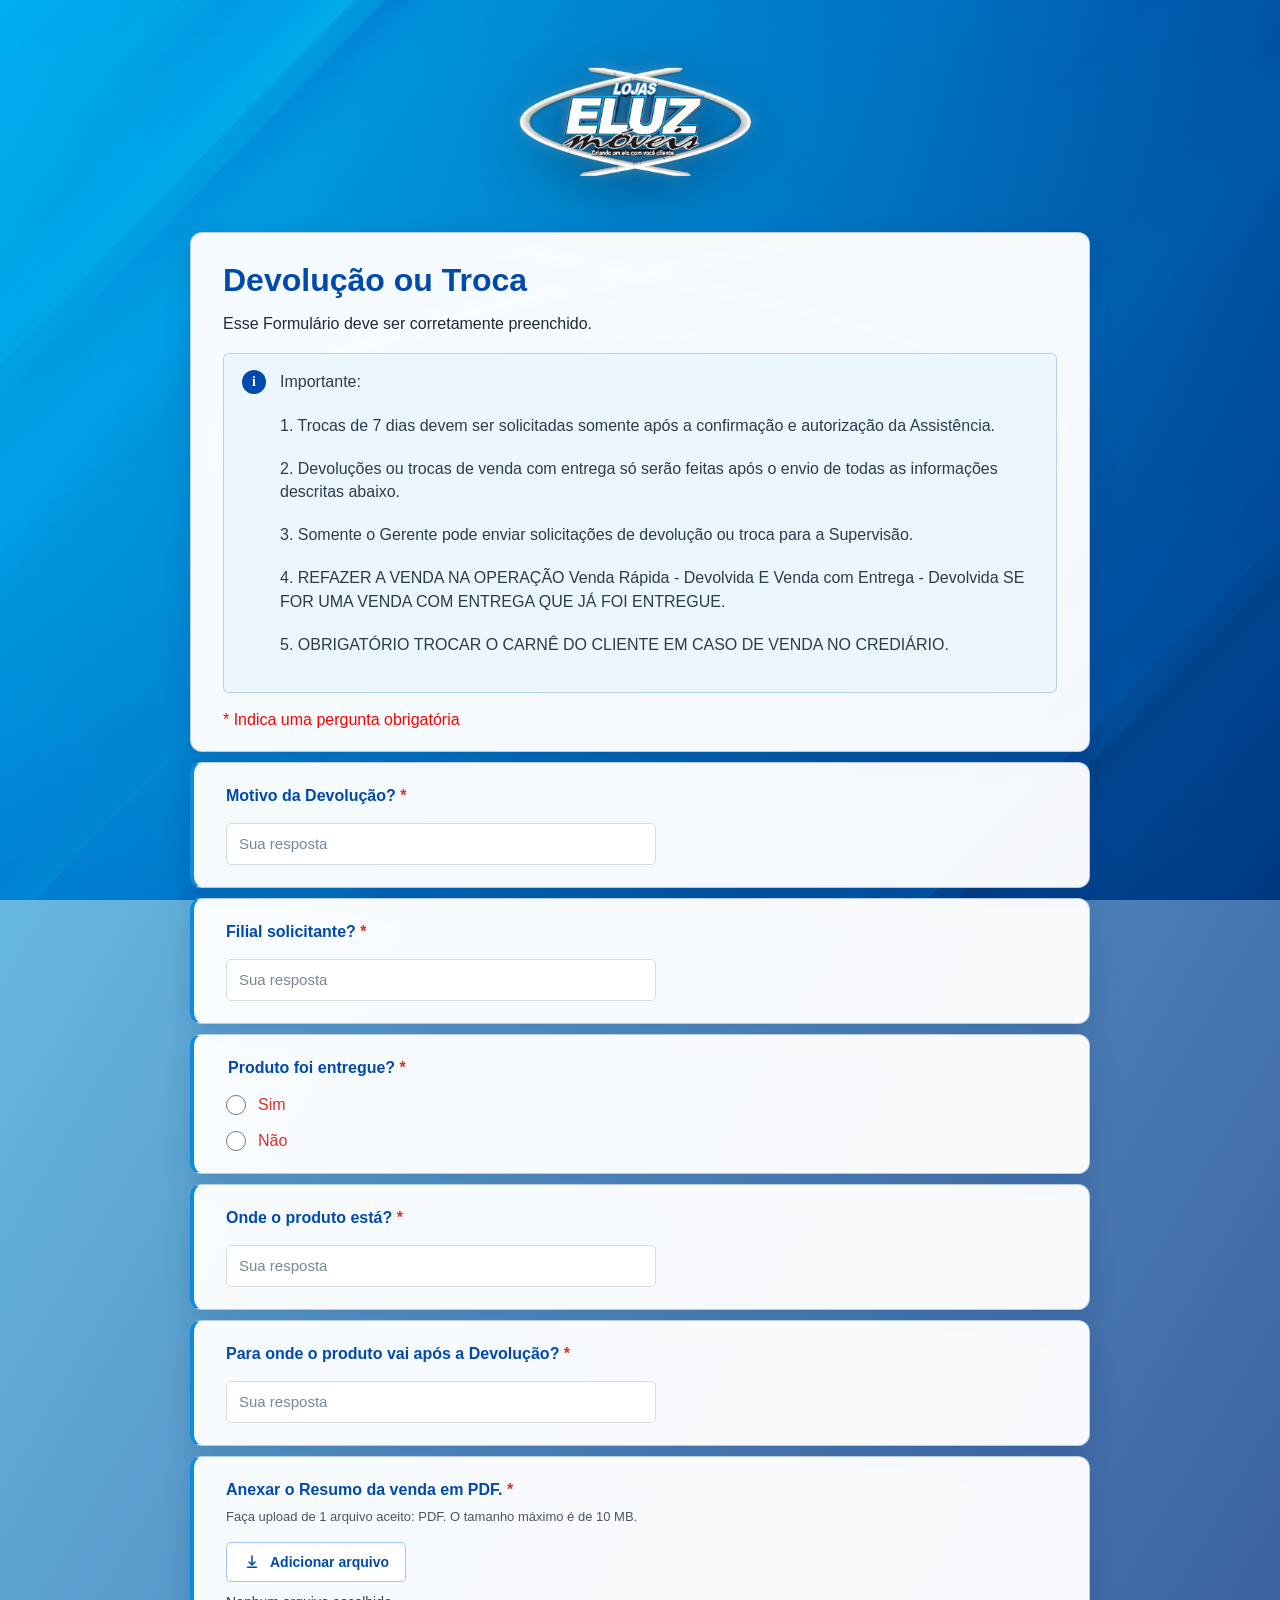
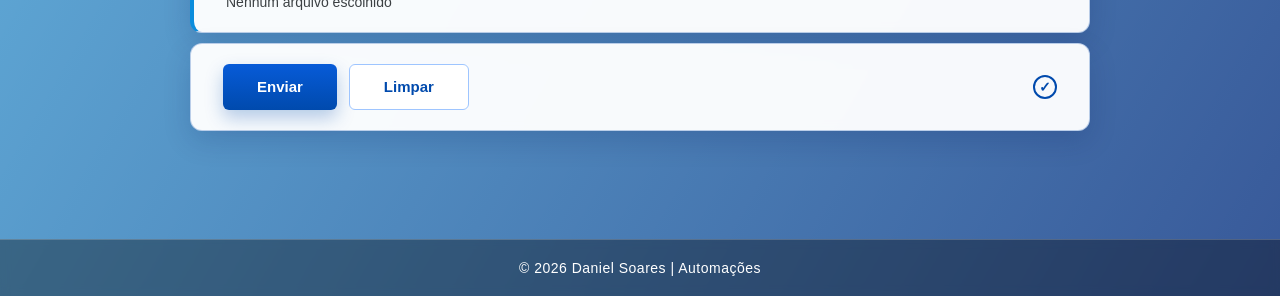
==== index.html @ 07cad22b "ATUALIZAÇÃO" ====
<!DOCTYPE html>
<html lang="pt-BR">
<head>
  <meta charset="UTF-8">
  <meta name="viewport" content="width=device-width, initial-scale=1.0">
  <title>Devolução ou Troca - Lojas Eluz</title>
  <link rel="stylesheet" href="styles.css">
</head>
<body>
  <main class="page">
    <div class="brand-hero" aria-label="Lojas Eluz Móveis">
      <img src="logo-eluz-3d.png" alt="Lojas Eluz Móveis">
    </div>

    <form class="form" id="returnForm">
      <section class="header card">
        <h1>Devolução ou Troca</h1>
        <p>Esse Formulário deve ser corretamente preenchido.</p>
        <div class="notice">
          <strong>i</strong>
          <span>
            <P>Importante:</P>
            <P>1.	Trocas de 7 dias devem ser solicitadas somente após a confirmação e autorização da Assistência.</P>
            <P>2.	Devoluções ou trocas de venda com entrega só serão feitas após o envio de todas as informações descritas abaixo.</P>
            <P>3.	Somente o Gerente pode enviar solicitações de devolução ou troca para a Supervisão.</P>
            <P>4.	REFAZER A VENDA NA OPERAÇÃO Venda Rápida - Devolvida E Venda com Entrega - Devolvida SE FOR UMA VENDA COM ENTREGA QUE JÁ FOI ENTREGUE.</P>
            <P>5.	OBRIGATÓRIO TROCAR O CARNÊ DO CLIENTE EM CASO DE VENDA NO CREDIÁRIO.</P>
          </span>
        </div>
        <p class="required-note">* Indica uma pergunta obrigatória</p>
      </section>

      <section class="question card">
        <label for="reason">Motivo da Devolução? <span>*</span></label>
        <input id="reason" name="reason" type="text" placeholder="Sua resposta" required>
      </section>

      <section class="question card">
        <label for="branch">Filial solicitante? <span>*</span></label>
        <input id="branch" name="branch" type="text" placeholder="Sua resposta" required>
      </section>

      <section class="question card">
        <fieldset>
          <legend>Produto foi entregue? <span>*</span></legend>
          <label class="radio-option">
            <input type="radio" name="delivered" value="Sim" required>
            <span>Sim</span>
          </label>
          <label class="radio-option">
            <input type="radio" name="delivered" value="Não">
            <span>Não</span>
          </label>
        </fieldset>
      </section>

      <section class="question card">
        <label for="location">Onde o produto está? <span>*</span></label>
        <input id="location" name="location" type="text" placeholder="Sua resposta" required>
      </section>

      <section class="question card">
        <label for="destination">Para onde o produto vai após a Devolução? <span>*</span></label>
        <input id="destination" name="destination" type="text" placeholder="Sua resposta" required>
      </section>

      <section class="question card">
        <label for="saleSummary">Anexar o Resumo da venda em PDF. <span>*</span></label>
        <p class="hint">Faça upload de 1 arquivo aceito: PDF. O tamanho máximo é de 10 MB.</p>
        <label class="upload-button" for="saleSummary">
          <svg viewBox="0 0 24 24" aria-hidden="true">
            <path d="M12 3a1 1 0 0 1 1 1v9.59l2.3-2.3a1 1 0 1 1 1.4 1.42l-4 4a1 1 0 0 1-1.4 0l-4-4a1 1 0 1 1 1.4-1.42l2.3 2.3V4a1 1 0 0 1 1-1Z"></path>
            <path d="M5 19a1 1 0 0 1 1-1h12a1 1 0 1 1 0 2H6a1 1 0 0 1-1-1Z"></path>
          </svg>
          Adicionar arquivo
        </label>
        <input id="saleSummary" name="saleSummary" type="file" accept="application/pdf,.pdf" required>
        <p class="file-name" id="fileName">Nenhum arquivo escolhido</p>
      </section>

      <section class="actions card">
        <div class="button-group">
          <button id="submitButton" type="submit">Enviar</button>
          <button class="secondary" type="reset">Limpar</button>
        </div>
        <div class="security-note">
          <span>✓</span>
        </div>
      </section>

      <p class="success" id="successMessage" role="status"></p>
    </form>
  </main>

  <script src="script.js"></script>
  <footer><p>© 2026 Daniel Soares | Automações</p></footer>
</body>
</html>
---- styles.css ----
:root {
  --primary: #004aad;
  --primary-dark: #003783;
  --primary-light: #0b8ddd;
  --card: rgba(255, 255, 255, 0.96);
  --border: rgba(0, 74, 173, 0.25);
  --text: #1f2937;
  --muted: #4b5563;
  --danger: #d93025;
  --success: #188038;
}

* {
  box-sizing: border-box;
}

body {
  margin: 0;
  color: var(--text);
  font-family: Arial, Helvetica, sans-serif;
  background: linear-gradient(120deg, rgba(0, 174, 239, 0.55), rgba(0, 42, 124, 0.78)), url("fundo-eluz-azul.png") center / cover fixed no-repeat;
}

.page {
  width: 100%;
  min-height: 100vh;
  padding: 30px 12px 42px;
}

.brand-hero {
  width: min(100%, 720px);
  margin: 0 auto 18px;
  text-align: center;
}

.brand-hero img {
  width: min(100%, 520px);
  max-height: 180px;
  object-fit: contain;
  filter: drop-shadow(0 14px 28px rgba(0, 0, 0, 0.35));
}

.form {
  width: min(100%, 900px);
  margin: 0 auto;
}

.card {
  background: var(--card);
  border: 1px solid var(--border);
  border-radius: 12px;
  box-shadow: 0 10px 28px rgba(0, 25, 89, 0.16);
  backdrop-filter: blur(5px);
}

.header {
  overflow: hidden;
  padding: 28px 32px 22px;
}

.header h1 {
  margin: 0 0 16px;
  color: var(--primary);
  font-size: 32px;
  font-weight: 800;
  line-height: 1.2;
}

.header p {
  margin: 0 0 20px;
  font-size: 16px;
}

.notice {
  display: flex;
  gap: 14px;
  align-items: flex-start;
  margin: 18px 0 18px;
  border: 1px solid rgba(0, 74, 173, 0.22);
  border-radius: 6px;
  padding: 16px 18px;
  background: rgba(235, 246, 255, 0.82);
  color: #2f3a4a;
  font-size: 14px;
  line-height: 1.45;
}

.notice strong {
  display: inline-grid;
  place-items: center;
  min-width: 24px;
  height: 24px;
  border-radius: 50%;
  background: var(--primary);
  color: #fff;
  font-family: Georgia, serif;
}

.required-note {
  margin-bottom: 0 !important;
  color: red;
}

.question {
  margin-top: 10px;
  padding: 24px 32px 22px;
  border-left: 4px solid var(--primary-light);
}

label,
legend {
  display: block;
  margin: 0 0 18px;
  color: var(--primary);
  font-size: 16px;
  font-weight: 700;
}

label span,
legend span {
  color: var(--danger);
}

input[type="text"] {
  width: min(100%, 430px);
  min-height: 42px;
  border: 1px solid #d7dce3;
  border-radius: 5px;
  padding: 10px 12px;
  outline: 0;
  background: #fff;
  color: #202124;
  font-size: 15px;
  transition: border-color 0.2s ease, box-shadow 0.2s ease;
}

input[type="text"]:focus {
  border-color: var(--primary);
  box-shadow: 0 0 0 3px rgba(0, 74, 173, 0.12);
}

input::placeholder {
  color: #7b8794;
}

fieldset {
  margin: 0;
  padding: 0;
  border: 0;
}

.radio-option {
  display: flex;
  align-items: center;
  gap: 12px;
  width: fit-content;
  margin: 0 0 16px;
  color: var(--text);
  font-weight: 400;
  cursor: pointer;
}

.radio-option:last-child {
  margin-bottom: 0;
}

.radio-option input {
  width: 20px;
  height: 20px;
  margin: 0;
  accent-color: var(--primary);
}

.hint {
  margin: -8px 0 18px;
  color: var(--muted);
  font-size: 13px;
}

input[type="file"] {
  position: absolute;
  width: 1px;
  height: 1px;
  opacity: 0;
  pointer-events: none;
}

.upload-button {
  display: inline-flex;
  align-items: center;
  gap: 9px;
  min-height: 40px;
  margin: 0;
  padding: 0 16px;
  border: 1px solid #9ec5ff;
  border-radius: 5px;
  background: #fff;
  color: var(--primary);
  font-size: 14px;
  font-weight: 700;
  cursor: pointer;
  transition: transform 0.2s ease, box-shadow 0.2s ease, background 0.2s ease;
}

.upload-button:hover {
  background: #eff7ff;
  box-shadow: 0 6px 18px rgba(0, 74, 173, 0.14);
  transform: translateY(-1px);
}

.upload-button svg {
  width: 18px;
  height: 18px;
  fill: currentColor;
}

.file-name {
  margin: 12px 0 0;
  color: #3c4043;
  font-size: 14px;
}

.actions {
  display: flex;
  align-items: center;
  justify-content: space-between;
  gap: 18px;
  margin-top: 10px;
  padding: 20px 32px;
}

.button-group {
  display: flex;
  gap: 12px;
}

button {
  min-height: 46px;
  border: 0;
  border-radius: 6px;
  padding: 0 34px;
  background: linear-gradient(180deg, #075bd8, var(--primary));
  color: #fff;
  font-size: 15px;
  font-weight: 700;
  cursor: pointer;
  box-shadow: 0 8px 18px rgba(0, 74, 173, 0.28);
  transition: transform 0.2s ease, opacity 0.2s ease, box-shadow 0.2s ease;
}

button:hover:not(:disabled) {
  transform: translateY(-1px);
  box-shadow: 0 10px 22px rgba(0, 74, 173, 0.34);
}

button:disabled {
  opacity: 0.65;
  cursor: not-allowed;
}

button.secondary {
  border: 1px solid #9ec5ff;
  background: #fff;
  color: var(--primary);
  box-shadow: none;
}

button.secondary:hover:not(:disabled) {
  background: #eff7ff;
}

.security-note {
  display: flex;
  align-items: center;
  gap: 10px;
  color: #374151;
  font-size: 14px;
}

.security-note span {
  display: inline-grid;
  place-items: center;
  width: 24px;
  height: 24px;
  border: 2px solid var(--primary);
  border-radius: 50%;
  color: var(--primary);
  font-weight: 700;
}

.success {
  min-height: 22px;
  margin: 14px 0 0;
  border-radius: 8px;
  color: #fff;
  font-size: 14px;
  font-weight: 700;
  text-align: center;
}

.success:not(:empty) {
  padding: 12px 16px;
  background: rgba(24, 128, 56, 0.92);
}

.success.error:not(:empty) {
  background: rgba(217, 48, 37, 0.94);
}

@media (max-width: 640px) {
  .page {
    padding: 20px 8px 32px;
  }

  .brand-hero img {
    max-height: 130px;
  }

  .header,
  .question,
  .actions {
    padding-inline: 20px;
  }

  .header h1 {
    font-size: 26px;
  }

  input[type="text"] {
    width: 100%;
  }

  .actions {
    flex-direction: column;
    align-items: stretch;
  }

  .button-group {
    width: 100%;
  }

  .button-group button {
    flex: 1;
    padding-inline: 16px;
  }

  .security-note {
    justify-content: center;
    text-align: center;
  }
}

.success-page {
  display: flex;
  flex-direction: column;
  justify-content: center;
}

.confirmation-card {
  width: min(100%, 760px);
  margin: 0 auto;
  padding: 42px 36px;
  text-align: center;
}

.confirmation-icon {
  display: inline-grid;
  place-items: center;
  width: 86px;
  height: 86px;
  margin-bottom: 22px;
  border-radius: 50%;
  background: linear-gradient(180deg, #0a74ff, var(--primary));
  color: #fff;
  font-size: 48px;
  font-weight: 800;
  box-shadow: 0 14px 30px rgba(0, 74, 173, 0.34);
}

.confirmation-card h1 {
  margin: 0 0 14px;
  color: var(--primary);
  font-size: 34px;
  line-height: 1.2;
}

.confirmation-text {
  max-width: 620px;
  margin: 0 auto 24px;
  color: var(--text);
  font-size: 18px;
  line-height: 1.55;
}

.confirmation-info {
  display: grid;
  gap: 6px;
  max-width: 560px;
  margin: 0 auto 28px;
  border: 1px solid rgba(0, 74, 173, 0.22);
  border-radius: 10px;
  padding: 16px 18px;
  background: rgba(235, 246, 255, 0.88);
  color: #27364a;
  font-size: 15px;
}

.confirmation-info strong {
  color: var(--primary);
}

.confirmation-actions {
  display: flex;
  justify-content: center;
}

.primary-link {
  display: inline-flex;
  align-items: center;
  justify-content: center;
  min-height: 48px;
  border-radius: 6px;
  padding: 0 30px;
  background: linear-gradient(180deg, #075bd8, var(--primary));
  color: #fff;
  font-size: 15px;
  font-weight: 800;
  text-decoration: none;
  box-shadow: 0 8px 18px rgba(0, 74, 173, 0.28);
  transition: transform 0.2s ease, box-shadow 0.2s ease;
}

.primary-link:hover {
  transform: translateY(-1px);
  box-shadow: 0 10px 22px rgba(0, 74, 173, 0.34);
}

@media (max-width: 640px) {
  .confirmation-card {
    padding: 34px 22px;
  }

  .confirmation-card h1 {
    font-size: 27px;
  }

  .confirmation-text {
    font-size: 16px;
  }

  .primary-link {
    width: 100%;
  }
}

footer {
  width: 100%;
  margin-top: 30px;
  padding: 20px;
  text-align: center;
  background: rgba(0, 0, 0, 0.35);
  backdrop-filter: blur(5px);
  color: #ffffff;
  font-size: 14px;
  border-top: 1px solid rgba(255, 255, 255, 0.2);
}

footer p {
  margin: 0;
  letter-spacing: 0.5px;
}
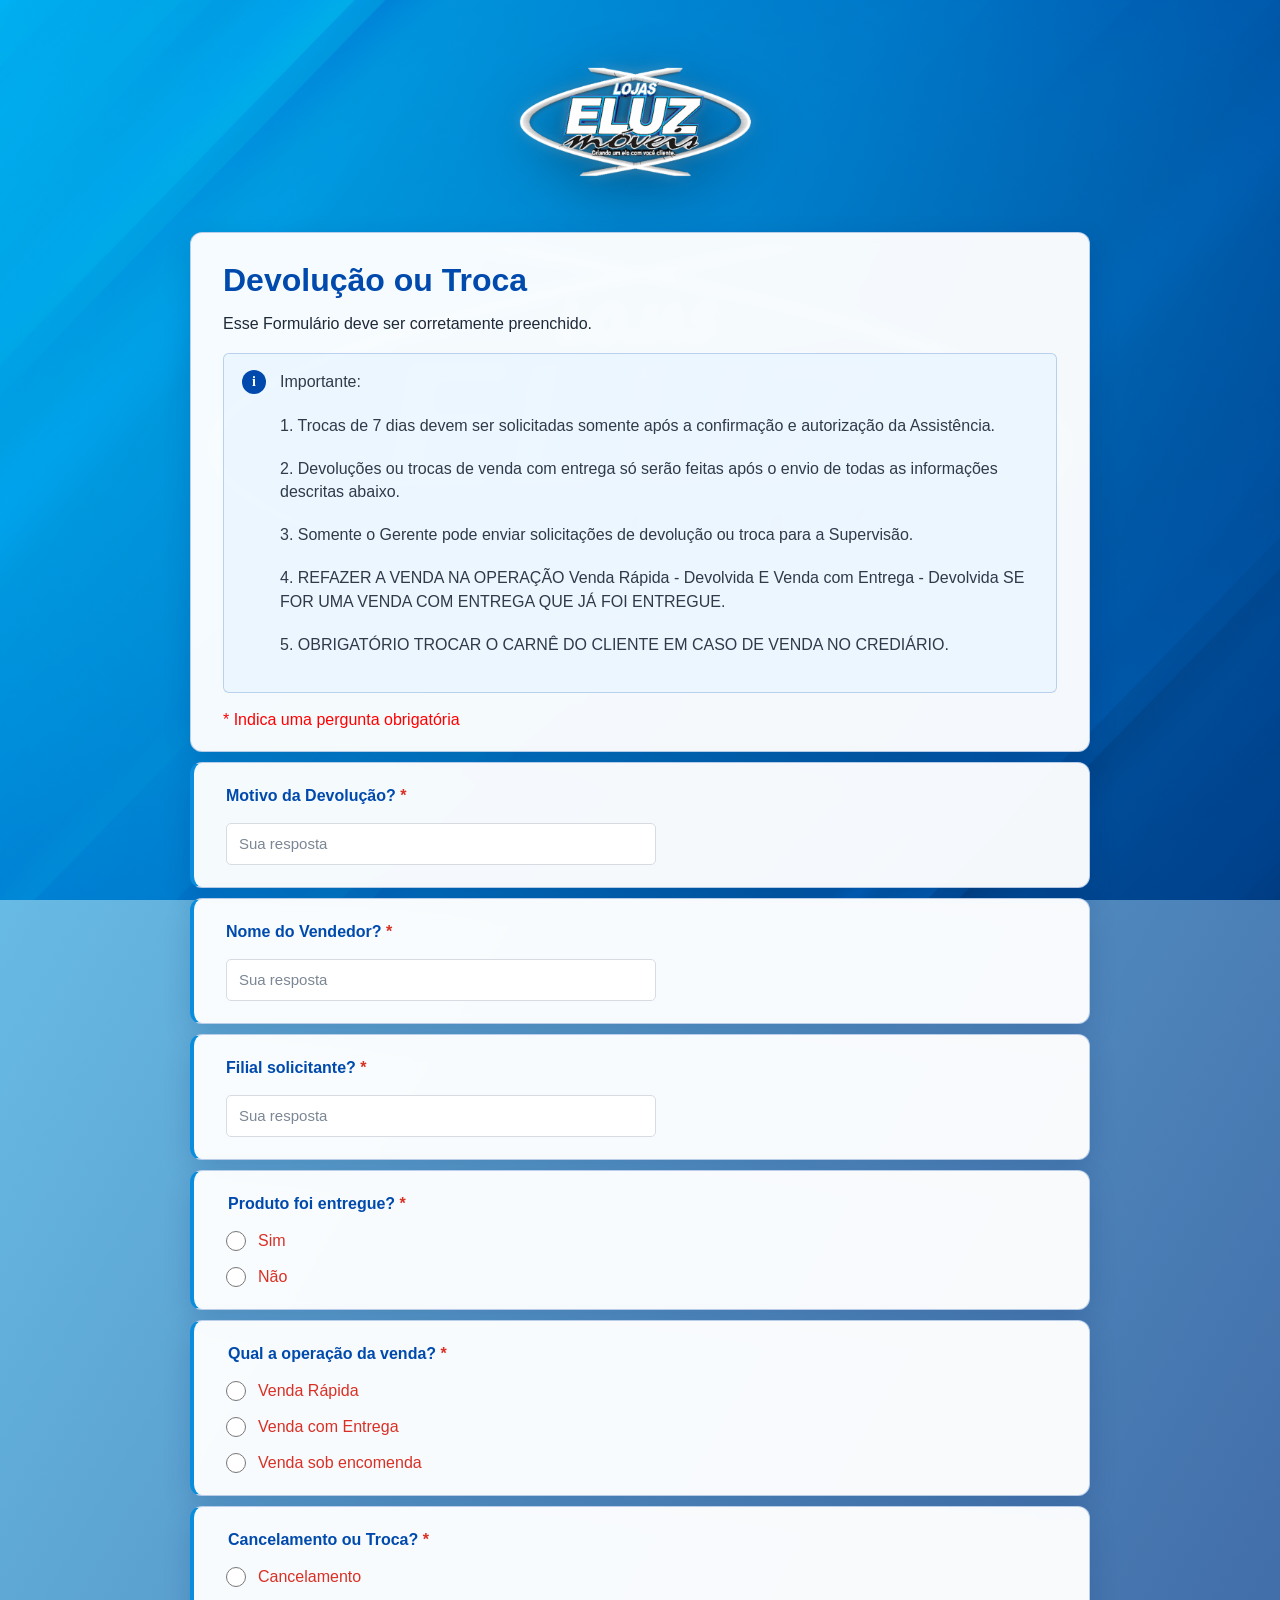
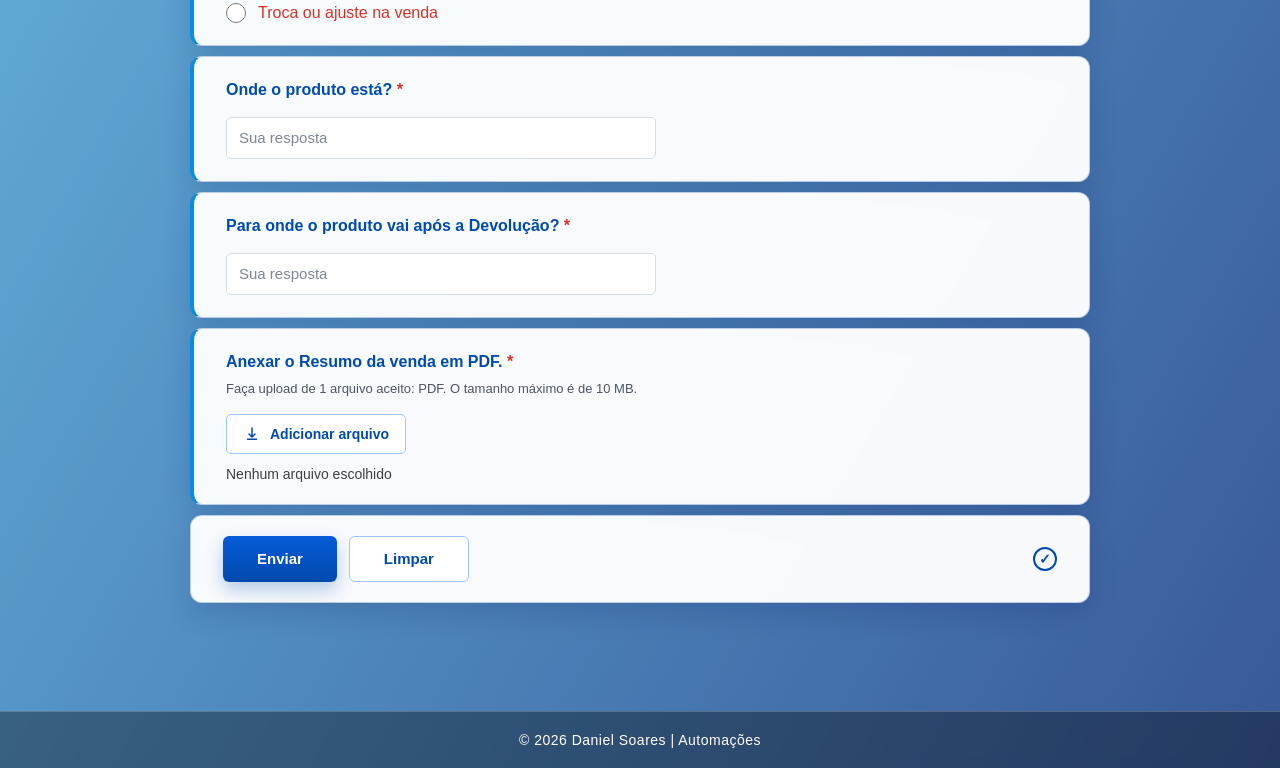
==== commit 1cb39a7a: "Add files via upload nova versão" ====
--- a/index.html
+++ b/index.html
@@ -36,6 +36,11 @@
       </section>
 
       <section class="question card">
+        <label for="seller">Nome do Vendedor? <span>*</span></label>
+        <input id="seller" name="seller" type="text" placeholder="Sua resposta" required>
+      </section>
+
+      <section class="question card">
         <label for="branch">Filial solicitante? <span>*</span></label>
         <input id="branch" name="branch" type="text" placeholder="Sua resposta" required>
       </section>
@@ -51,6 +56,23 @@
             <input type="radio" name="delivered" value="Não">
             <span>Não</span>
           </label>
+        </fieldset>
+      </section>
+
+      <section class="question card">
+        <fieldset>
+          <legend>Qual a operação da venda? <span>*</span></legend>
+          <label class="radio-option"><input type="radio" name="operation" value="Venda Rápida" required><span>Venda Rápida</span></label>
+          <label class="radio-option"><input type="radio" name="operation" value="Venda com Entrega"><span>Venda com Entrega</span></label>
+          <label class="radio-option"><input type="radio" name="operation" value="Venda sob encomenda"><span>Venda sob encomenda</span></label>
+        </fieldset>
+      </section>
+
+      <section class="question card">
+        <fieldset>
+          <legend>Cancelamento ou Troca? <span>*</span></legend>
+          <label class="radio-option"><input type="radio" name="cancellation" value="Cancelamento" required><span>Cancelamento</span></label>
+          <label class="radio-option"><input type="radio" name="cancellation" value="Troca ou ajuste na venda"><span>Troca ou ajuste na venda</span></label>
         </fieldset>
       </section>
 
@@ -88,7 +110,7 @@
         </div>
       </section>
 
-      <p class="success" id="successMessage" role="status"></p>
+      <p class="success" id="successMessage" role="status" aria-live="polite"></p>
     </form>
   </main>
 
